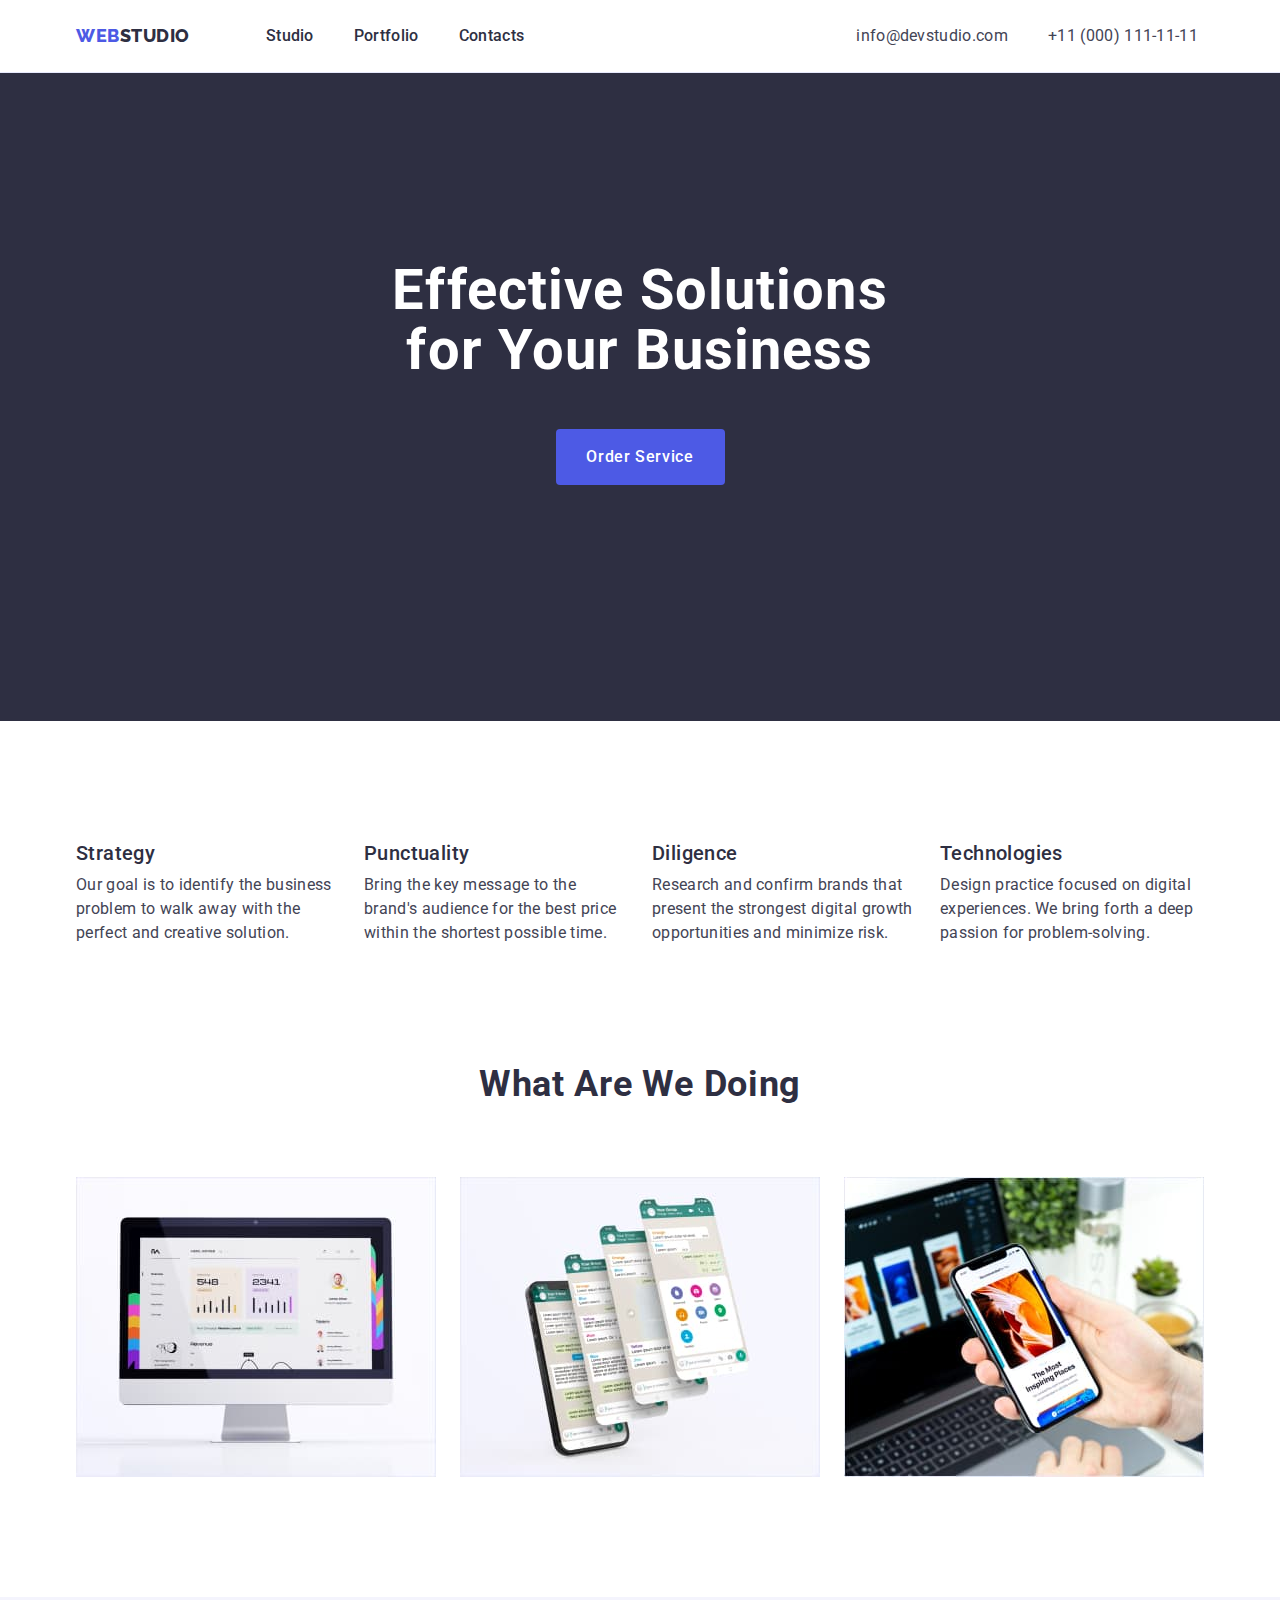
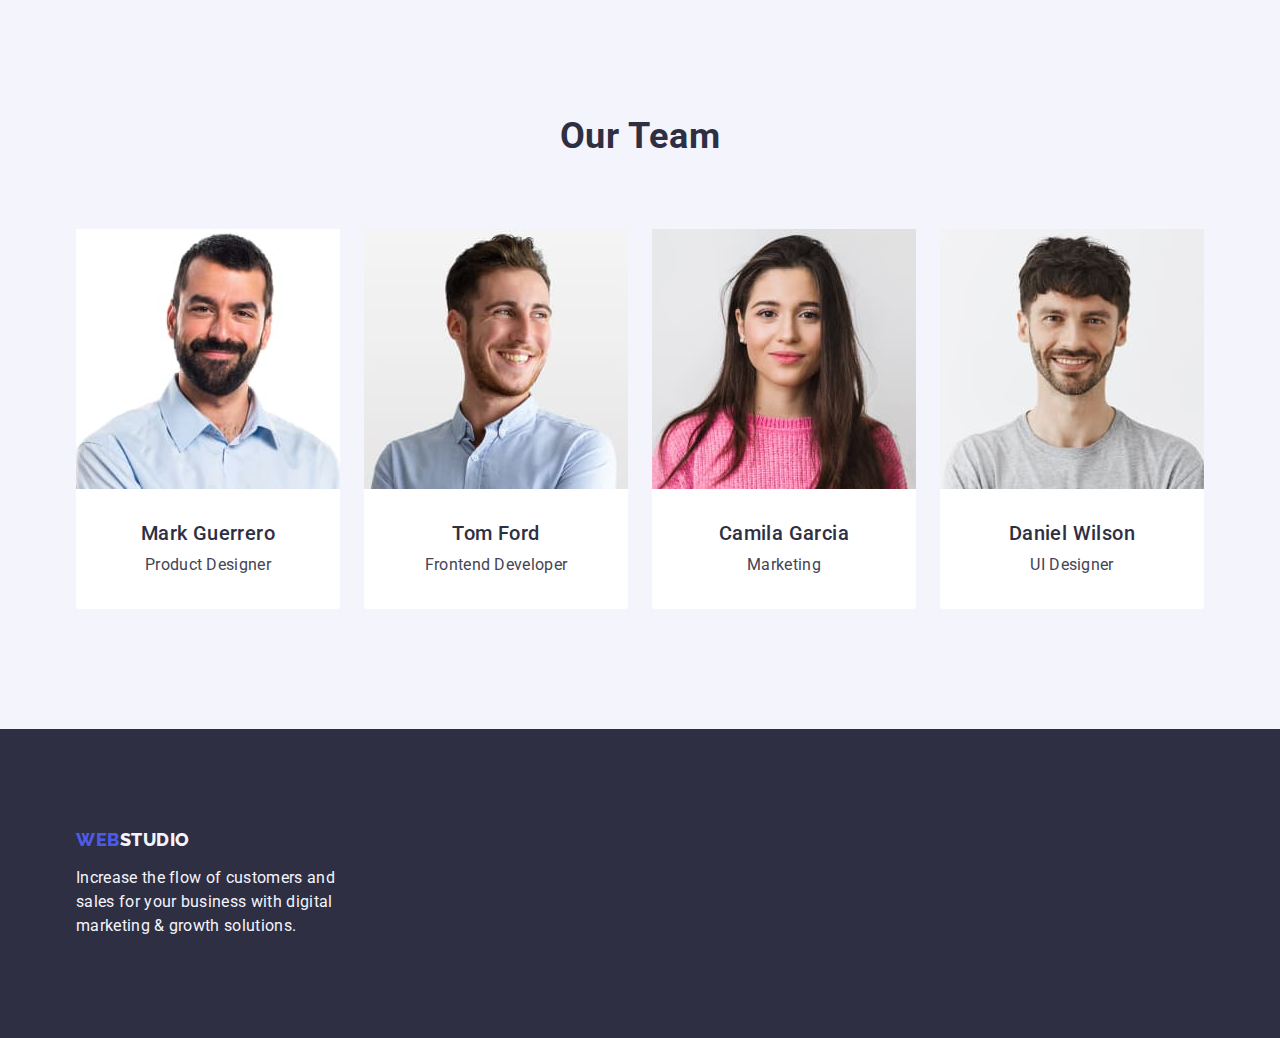
==== index.html @ 5e8afd54 "finish" ====
<!DOCTYPE html>
<html lang="en">
  <head>
    <meta charset="UTF-8" />
    <meta http-equiv="X-UA-Compatible" content="IE=edge" />
    <meta name="viewport" content="width=device-width, initial-scale=1.0" />
    <title>Webstudio</title>
    <link rel="preconnect" href="https://fonts.googleapis.com" />
    <link rel="preconnect" href="https://fonts.gstatic.com" crossorigin />
    <link
      href="https://fonts.googleapis.com/css2?family=Montserrat:wght@400;700&family=Raleway:wght@800&family=Roboto:wght@400;500;700;900&display=swap"
      rel="stylesheet"/>
    <link
      rel="stylesheet"
      href="https://cdnjs.cloudflare.com/ajax/libs/modern-normalize/2.0.0/modern-normalize.min.css"/>
    <link rel="stylesheet" href="./css/styles.css" />
  </head>
  <body>
    <header class="header">
      <div class="header-all container">
        <nav class="header-nav">
          <a href="./index.html" class="logo link"
            >WEB<span class="logo-studio-header">Studio</span></a>
          <ul class="menu-list list">
            <li>
              <a href="./index.html" class="menu link">Studio</a>
            </li>
            <li>
              <a href="./portfolio.html" class="menu link">Portfolio</a>
            </li>
            <li>
              <a href="" class="menu link">Contacts</a>
            </li>
          </ul>
        </nav>
        <address class="adress">
          <ul class="adress-list list">
            <li>
              <a href="mailto:info@devstudio.com" class="mail-tel link"
                >info@devstudio.com</a
              >
            </li>
            <li>
              <a href="tel:+110001111111" class="mail-tel link"
                >+11 (000) 111-11-11</a
              >
            </li>
          </ul>
        </address>
      </div>
    </header>

    <main>
      <!--Hero-->
      <section class="section-hero section">
        <div class="container hero-list">
          <h1 class="hero">Effective Solutions for Your Business</h1>
          <button type="button" class="button">Order Service</button>
        </div>
      </section>
      <!--Section 1-->
      <section class="section-about-work section">
        <div class="about-work-all container">
          <h2 hidden class="visually-hidden">About work</h2>
          <ul class="about-work-list list">
            <li class="about-work-list-text">
              <h3 class="about-work">Strategy</h3>
              <p class="about-work-text">
                Our goal is to identify the business problem to walk away with
                the perfect and creative solution.
              </p>
            </li>
            <li class="about-work-list-text">
              <h3 class="about-work">Punctuality</h3>
              <p class="about-work-text">
                Bring the key message to the brand's audience for the best price
                within the shortest possible time.
              </p>
            </li>
            <li class="about-work-list-text">
              <h3 class="about-work">Diligence</h3>
              <p class="about-work-text">
                Research and confirm brands that present the strongest digital
                growth opportunities and minimize risk.
              </p>
            </li>
            <li class="about-work-list-text">
              <h3 class="about-work">Technologies</h3>
              <p class="about-work-text">
                Design practice focused on digital experiences. We bring forth a
                deep passion for problem-solving.
              </p>
            </li>
          </ul>
        </div>
      </section>
      <!--Section 2-->
      <section class="section-work section">
        <div class="work-all container">
          <h2 class="work">What are we doing</h2>
          <ul class="work-list list">
            <li class="work-images">
              <img
                src="./images/section2-img-1.jpg"
                alt="computer"
                width="360"/>
            </li>
            <li class="work-images">
              <img src="./images/section2-img-2.jpg" alt="phone" width="360" />
            </li>
            <li class="work-images">
              <img
                src="./images/section2-img-3.jpg"
                alt="computer-and-phone"
                width="360"/>
            </li>
          </ul>
        </div>
      </section>
      <!--Section 3 -->
      <section class="section-team section">
        <div class="team-all container">
          <h2 class="team">Our Team</h2>
          <ul class="team-photo-list list">
            <li class="team-photo">
              <img
                src="./images/section3-img-1.jpg"
                alt="Mark"
                width="264"
                height="260"/>
              <div class="worker-all">
                <h3 class="worker-name">Mark Guerrero</h3>
                <p class="profession">Product Designer</p>
              </div>
            </li>
            <li class="team-photo">
              <img
                src="./images/section3-img-2.jpg"
                alt="Tom"
                width="264"
                height="260"/>
              <div class="worker-all">
                <h3 class="worker-name">Tom Ford</h3>
                <p class="profession">Frontend Developer</p>
              </div>
            </li>
            <li class="team-photo">
              <img
                src="./images/section3-img-3.jpg"
                alt="Camila"
                width="264"
                height="260"/>
              <div class="worker-all">
                <h3 class="worker-name">Camila Garcia</h3>
                <p class="profession">Marketing</p>
              </div>
            </li>
            <li class="team-photo">
              <img
                src="./images/section3-img-4.jpg"
                alt="Daniel"
                width="264"
                height="260"/>
              <div class="worker-all">
                <h3 class="worker-name">Daniel Wilson</h3>
                <p class="profession">UI Designer</p>
              </div>
            </li>
          </ul>
        </div>
      </section>
    </main>
    <footer class="footer">
      <div class="container">
        <a href="./index.html" class="logo-footer link"
          >WEB<span class="logo-studio">Studio</span></a>
        <p class="footer-text">
          Increase the flow of customers and sales for your business with
          digital marketing & growth solutions.
        </p>
      </div>
    </footer>
  </body>
</html>
---- css/styles.css ----
* {
    box-sizing: border-box;
}

body {
    font-family: 'Roboto', sans-serif;
    font-weight: 500;
    font-size: 16px;
    color: var(--paragraph-color);
    background-color: var(--text-color);
}

:root {
    --title-color: #404BBF;
    --text-color: #FFFFFF;
    --btn-color: #4d5ae5;
    --services-color: #2e2f42;
    --paragraph-color: #434455;
    --white-filler-color: #F4F4FD;
    --button-portfolio: #e7e9fc;
}

p,
h1,
h2,
h3,
h4,
h5,
h6 {
    margin: 0;
}

ul,
ol {
    margin: 0;
    padding: 0;
}

.container {
    width: 1158px;
    padding: 0 15px;
    margin: 0 auto;
}

img {
    display: block;
}

.list {
    list-style: none;
}

.link {
    text-decoration: none;
}

.header {
    background-color: var(--text-color);
    margin: 0;
    border-bottom: 1px solid var(--button-portfolio);
    padding: 24px 0;
}

.header-all {
    display: flex;
}

.header-nav {
    display: flex;
    align-items: center;
}

.logo {
    font-family: 'Raleway', sans-serif;
    font-style: normal;
    font-weight: 800;
    font-size: 18px;
    line-height: 1.17;
    letter-spacing: 0.03em;
    text-transform: uppercase;
    color: var(--btn-color);
    margin-right: 76px;

}

.logo-studio-header {
    color: var(--services-color);
}

.logo-studio {
    color: var(--white-filler-color);
}

.menu-list {
    display: flex;
    gap: 40px;
}

.menu {
    font-weight: 500;
    font-size: 16px;
    line-height: 1.5;
    letter-spacing: 0.02em;
    color: var(--services-color);
     padding: 24px 0;
}

.adress-list {
    display: flex;
    gap: 40px;
}

.adress {
    font-style: normal;
    font-weight: 400;
    font-size: 16px;
    line-height: 1.5;
    letter-spacing: 0.02em;
    color: var(--paragraph-color);
    margin-left: 332px;
    
}

.mail-tel {
    color: var(--paragraph-color);
}

.menu:hover,
.menu:focus {
    color: var(--title-color);
}

.mail-tel:hover,
.mail-tel:focus {
    color: var(--title-color);
}

.section-hero {
    background-color: var(--services-color);
    padding: 188px 0;
}

.hero-list {
    display: flex;
    flex-direction: column;
    justify-content: center;
}

.hero {
    font-weight: 700;
    font-size: 56px;
    line-height: 1.07;
    text-align: center;
    letter-spacing: 0.02em;
    color: var(--text-color);
    max-width: 496px;
    margin: 0 auto;
    display: flex;
    flex-direction: column;
    justify-content: center;
}


.button {
    font-family: 'Roboto', sans-serif;
    font-style: normal;
    font-weight: 500;
    font-size: 16px;
    line-height: 1.5;
    display: flex;
    align-items: center;
    letter-spacing: 0.04em;
    color: var(--text-color);
    cursor: pointer;
    background-color: var(--btn-color);
    display: block;
    min-width: 169px;
    height: 56px;
    border: none;
    border-radius: 4px;
    gap: 10px;
    margin-top: 48px;
    margin: 48px auto;
}

.button:hover,
.button:focus {
    background-color: var(--title-color);
}

.visually-hidden {
    position: absolute;
    width: 1px;
    height: 1px;
    margin: -1px;
    border: 0;
    padding: 0;
    white-space: nowrap;
    clip-path: inset(100%);
    clip: rect(0 0 0 0);
    overflow: hidden;
}

.section-about-work {
    background-color: var(--text-color);
    padding: 120px 0;

}

.about-work-list {
    display: flex;
    gap: 24px;
}

.about-work-list-text {
    width: calc((100% - 72px) / 4);
}

.about-work {
    font-weight: 500;
    font-size: 20px;
    line-height: 1.2;
    letter-spacing: 0.02em;
    color: var(--services-color);
    margin-bottom: 8px;
}

.about-work-text {
    font-weight: 400;
    font-size: 16px;
    line-height: 1.5;
    letter-spacing: 0.02em;
    color: var(--paragraph-color);
}

.section-work {
    background-color: var(--text-color);
    padding-bottom: 120px;

}

.work-all {
    display: flex;
    flex-direction: column;
    justify-content: center;
}

.work {
    font-weight: 700;
    font-size: 36px;
    line-height: 1.11;
    text-align: center;
    letter-spacing: 0.02em;
    text-transform: capitalize;
    color: var(--services-color);
    margin-bottom: 72px;
}

.work-list {
    display: flex;
    gap: 24px;
}

.work-images {
    width: calc((100% - 48px) / 3);
}

.section-team {
    background-color: var(--white-filler-color);
    padding: 120px 0;
}

.team-all {
    display: flex;
    flex-direction: column;
    justify-content: center;
}

.team-photo-list {
    display: flex;
    gap: 24px;
}

.team-photo {
    background-color: var(--text-color);
    width: calc((100% - 72px) / 4);
    border-radius: 0px 0px 4px 4px;
}

.team {
    font-weight: 700;
    font-size: 36px;
    line-height: 1.11;
    letter-spacing: 0.02em;
    text-align: center;
    text-transform: capitalize;
    color: var(--services-color);
    margin-bottom: 72px;
    text-align: center;
}

.worker-name {
    font-weight: 500;
    font-size: 20px;
    line-height: 1.2;
    letter-spacing: 0.02em;
    color: var(--services-color);
    text-align: center;
    margin-bottom: 8px;
}

.profession {
    font-weight: 400;
    font-size: 16px;
    line-height: 1.5;
    letter-spacing: 0.02em;
    color: var(--paragraph-color);
    text-align: center;
}

.worker-all {
    padding: 32px 16px;
}

.footer {
    background-color: var(--services-color);
    padding: 100px 0;
}

.logo-footer {
    font-family: 'Raleway', sans-serif;
    font-style: normal;
    font-weight: 800;
    font-size: 18px;
    line-height: 1.17;
    letter-spacing: 0.03em;
    text-transform: uppercase;
    color: var(--btn-color);
    margin-right: 76px;
    display: inline-block;
    margin-bottom: 16px;
}

.footer-text {
    font-weight: 400;
    font-size: 16px;
    line-height: 1.5;
    letter-spacing: 0.02em;
    color: var(--white-filler-color);
    max-width: 264px;
}

.portfolio {
    padding: 96px 0 120px;
}

.portfolio-all {
    display: flex;
    flex-direction: column;
}

.portfolio-list {
    display: flex;
    justify-content: center;
    gap: 24px;
    margin-bottom: 72px;
}

.button-all {
    font-family: "Roboto", sans-serif;
    font-size: 16px;
    line-height: 1.5;
    letter-spacing: 0.04em;
    color: var(--btn-color);
    cursor: pointer;
    font-weight: 500;
    background-color: var(--white-filler-color);
    padding: 12px 24px;
    border: 1px solid var(--button-portfolio);
    border-radius: 4px;
}

.button-all:hover,
.button-all:focus {
    background-color: var(--title-color);
    border: 1px solid transparent;
}

.button-all:hover,
.button-all:focus {
    color: var(--text-color);
}

.portfolio-images-list {
    display: flex;
    flex-wrap: wrap;
    column-gap: 24px;
    row-gap: 48px;
}

.images-portfolio {
    width: calc((100% - 48px) / 3);
}

.services-all {
    padding: 32px 16px;
    border: 1px solid var(--button-portfolio);
    border-top: none;
}

.services {
    font-weight: 500;
    font-size: 20px;
    line-height: 1.2;
    letter-spacing: 0.02em;
    color: var(--services-color);
    margin-bottom: 8px;
}

.services-text {
    font-weight: 400;
    font-size: 16px;
    line-height: 1.5;
    letter-spacing: 0.02em;
    color: var(--paragraph-color);
}
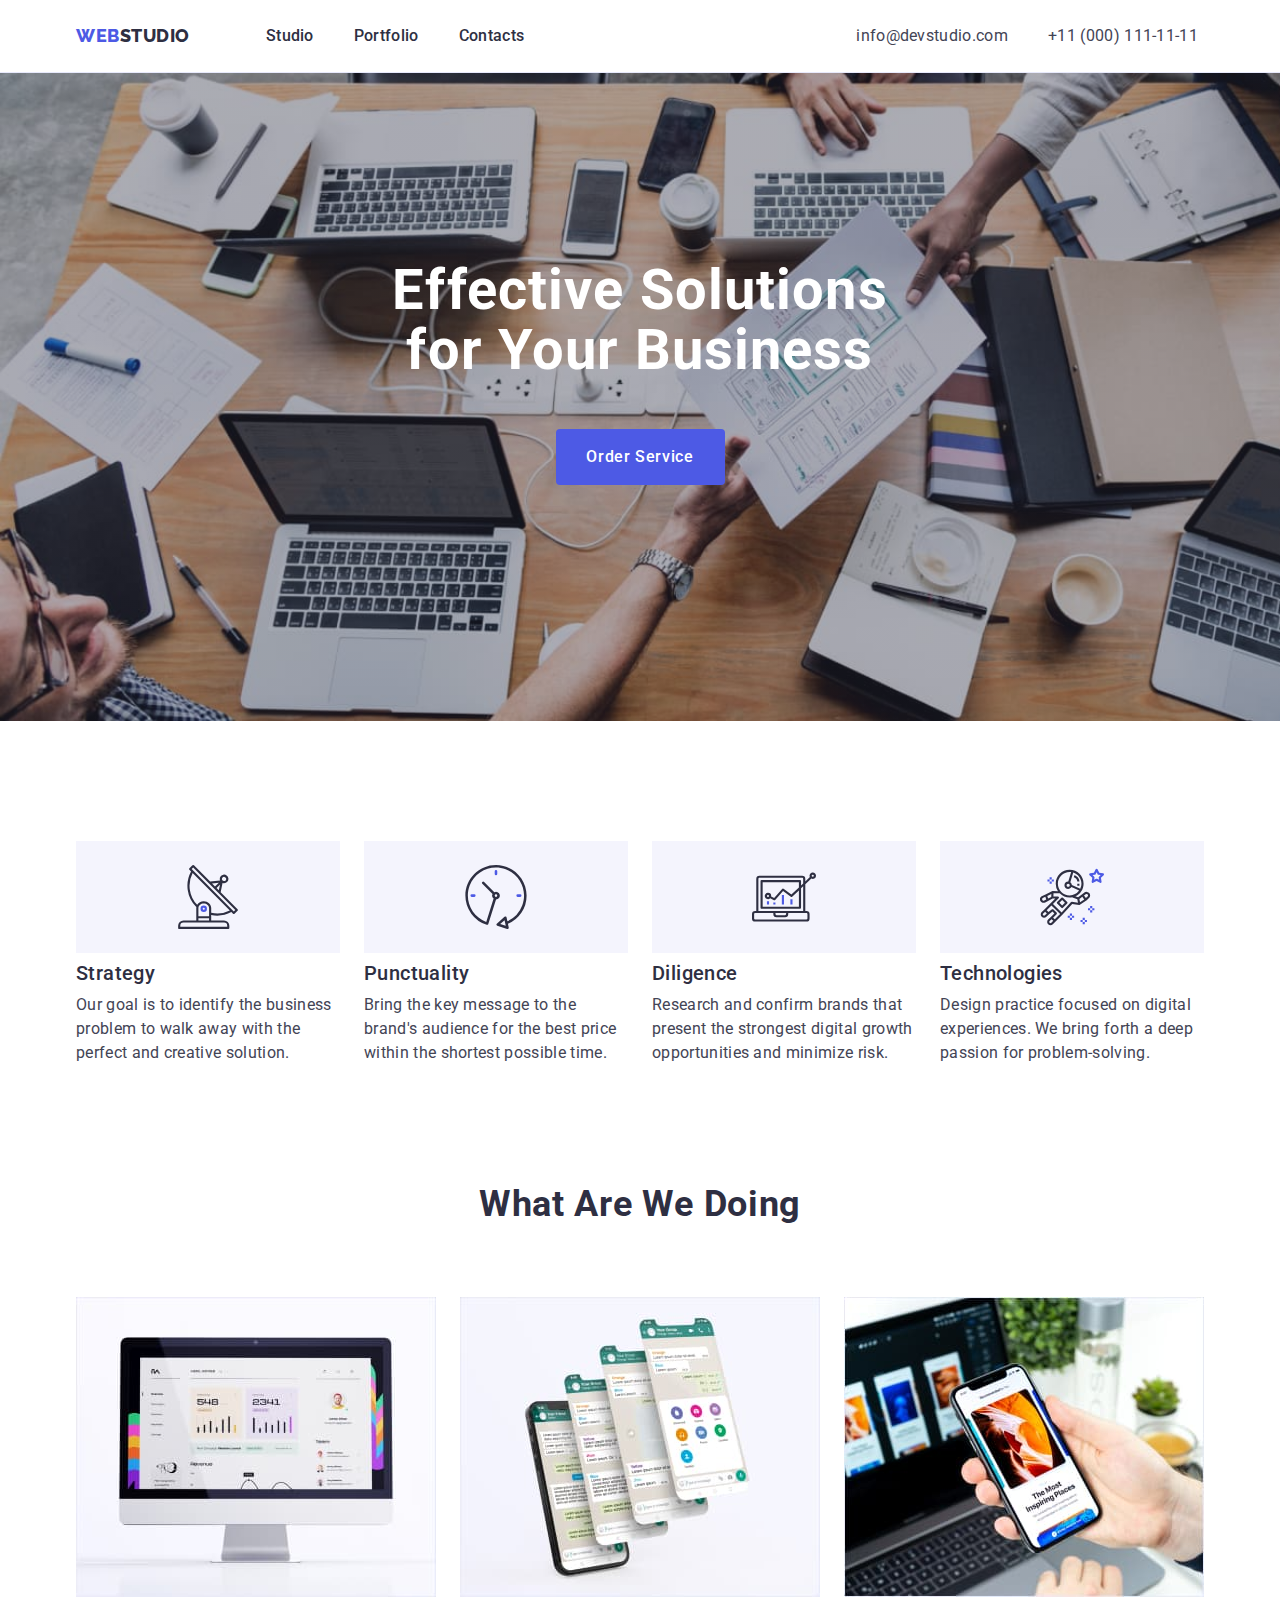
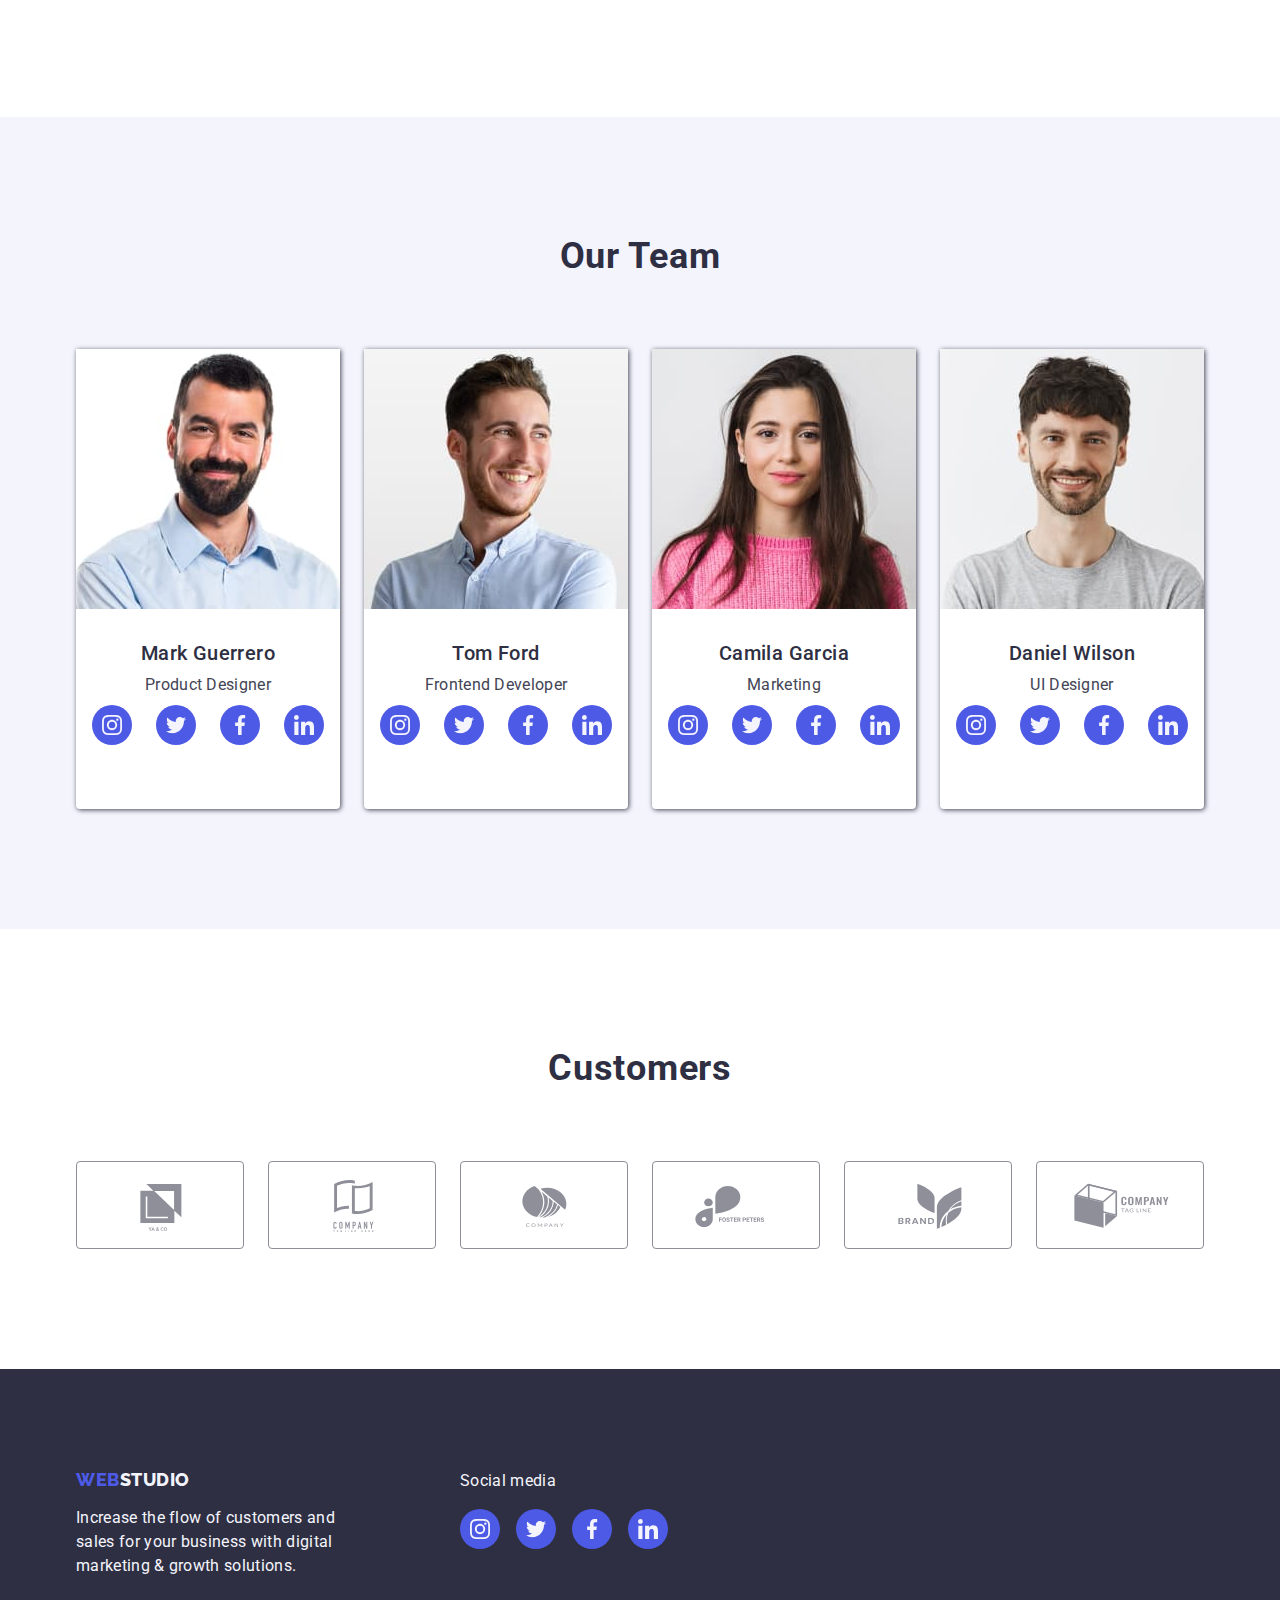
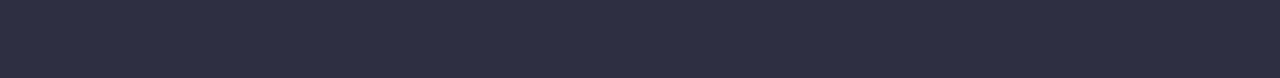
==== commit 456413af: "finish" ====
--- a/index.html
+++ b/index.html
@@ -64,6 +64,11 @@
           <h2 hidden class="visually-hidden">About work</h2>
           <ul class="about-work-list list">
             <li class="about-work-list-text">
+              <a href="" class="about-work-icons-link">
+                <svg class="about-work-icons" width="64" height="64">
+                  <use href="./images/icons.svg#antenna"></use>
+                </svg>
+              </a>
               <h3 class="about-work">Strategy</h3>
               <p class="about-work-text">
                 Our goal is to identify the business problem to walk away with
@@ -71,6 +76,11 @@
               </p>
             </li>
             <li class="about-work-list-text">
+              <a href="" class="about-work-icons-link">
+                <svg class="about-work-icons" width="64" height="64">
+                  <use href="./images/icons.svg#clock"></use>
+                </svg>
+              </a>
               <h3 class="about-work">Punctuality</h3>
               <p class="about-work-text">
                 Bring the key message to the brand's audience for the best price
@@ -78,6 +88,11 @@
               </p>
             </li>
             <li class="about-work-list-text">
+              <a href="" class="about-work-icons-link">
+                <svg class="about-work-icons" width="64" height="64">
+                  <use href="./images/icons.svg#diagram"></use>
+                </svg>
+              </a>
               <h3 class="about-work">Diligence</h3>
               <p class="about-work-text">
                 Research and confirm brands that present the strongest digital
@@ -85,6 +100,11 @@
               </p>
             </li>
             <li class="about-work-list-text">
+              <a href="" class="about-work-icons-link">
+                <svg class="about-work-icons" width="64" height="64">
+                  <use href="./images/icons.svg#astronaut"></use>
+                </svg>
+              </a>
               <h3 class="about-work">Technologies</h3>
               <p class="about-work-text">
                 Design practice focused on digital experiences. We bring forth a
@@ -123,38 +143,134 @@
           <h2 class="team">Our Team</h2>
           <ul class="team-photo-list list">
             <li class="team-photo">
-              <img
-                src="./images/section3-img-1.jpg"
-                alt="Mark"
-                width="264"
-                height="260"/>
-              <div class="worker-all">
-                <h3 class="worker-name">Mark Guerrero</h3>
-                <p class="profession">Product Designer</p>
-              </div>
-            </li>
-            <li class="team-photo">
-              <img
-                src="./images/section3-img-2.jpg"
-                alt="Tom"
-                width="264"
-                height="260"/>
-              <div class="worker-all">
-                <h3 class="worker-name">Tom Ford</h3>
-                <p class="profession">Frontend Developer</p>
-              </div>
-            </li>
-            <li class="team-photo">
-              <img
-                src="./images/section3-img-3.jpg"
-                alt="Camila"
-                width="264"
-                height="260"/>
-              <div class="worker-all">
-                <h3 class="worker-name">Camila Garcia</h3>
-                <p class="profession">Marketing</p>
-              </div>
-            </li>
+                <img
+                  src="./images/section3-img-1.jpg"
+                  alt="Mark"
+                  width="264"
+                  height="260"/>
+                <div class="worker-all">
+                  <h3 class="worker-name">Mark Guerrero</h3>
+                  <p class="profession">Product Designer</p>
+                  <ul class="social-list list">
+                    <li class="social-list-iteam">
+                      <a href="" class="social-list-link">
+                        <svg class="social-list-icons" width="20" height="20">
+                          <use href="./images/icons.svg#instagram"></use>
+                        </svg>
+                      </a>
+                    </li>
+                    <li class="social-list-iteam">
+                      <a href="" class="social-list-link">
+                        <svg class="social-list-icons" width="20" height="20">
+                          <use href="./images/icons.svg#twitter"></use>
+                        </svg>
+                      </a>
+                    </li>
+                    <li class="social-list-iteam">
+                      <a href="" class="social-list-link">
+                        <svg class="social-list-icons" width="20" height="20">
+                          <use href="./images/icons.svg#facebook"></use>
+                        </svg>
+                      </a>
+                    </li>
+                    <li class="social-list-iteam">
+                      <a href="" class="social-list-link">
+                        <svg class="social-list-icons" width="20" height="20">
+                          <use href="./images/icons.svg#linkedin"></use>
+                        </svg>
+                      </a>
+                    </li>
+                  </ul>
+                </div>
+              </li>
+            
+            
+              <li class="team-photo">
+                <img
+                  src="./images/section3-img-2.jpg"
+                  alt="Tom"
+                  width="264"
+                  height="260"/>
+                <div class="worker-all">
+                  <h3 class="worker-name">Tom Ford</h3>
+                  <p class="profession">Frontend Developer</p>
+                  <ul class="social-list list">
+                    <li class="social-list-iteam">
+                      <a href="" class="social-list-link">
+                        <svg class="social-list-icons" width="20" height="20">
+                          <use href="./images/icons.svg#instagram"></use>
+                        </svg>
+                      </a>
+                    </li>
+                    <li class="social-list-iteam">
+                      <a href="" class="social-list-link">
+                        <svg class="social-list-icons" width="20" height="20">
+                          <use href="./images/icons.svg#twitter"></use>
+                        </svg>
+                      </a>
+                    </li>
+                    <li class="social-list-iteam">
+                      <a href="" class="social-list-link">
+                        <svg class="social-list-icons" width="20" height="20">
+                          <use href="./images/icons.svg#facebook"></use>
+                        </svg>
+                      </a>
+                    </li>
+                    <li class="social-list-iteam">
+                      <a href="" class="social-list-link">
+                        <svg class="social-list-icons" width="20" height="20">
+                          <use href="./images/icons.svg#linkedin"></use>
+                        </svg>
+                      </a>
+                    </li>
+                  </ul>
+                </div>
+              </li>
+            
+           
+              <li class="team-photo">
+                <img
+                  src="./images/section3-img-3.jpg"
+                  alt="Camila"
+                  width="264"
+                  height="260"/>
+                <div class="worker-all">
+                  <h3 class="worker-name">Camila Garcia</h3>
+                  <p class="profession">Marketing</p>
+                  <ul class="social-list list">
+                    <li class="social-list-iteam">
+                      <a href="" class="social-list-link">
+                        <svg class="social-list-icons" width="20" height="20">
+                          <use href="./images/icons.svg#instagram"></use>
+                        </svg>
+                      </a>
+                    </li>
+                    <li class="social-list-iteam">
+                      <a href="" class="social-list-link">
+                        <svg class="social-list-icons" width="20" height="20">
+                          <use href="./images/icons.svg#twitter"></use>
+                        </svg>
+                      </a>
+                    </li>
+                    <li class="social-list-iteam">
+                      <a href="" class="social-list-link">
+                        <svg class="social-list-icons" width="20" height="20">
+                          <use href="./images/icons.svg#facebook"></use>
+                        </svg>
+                      </a>
+                    </li>
+                    <li class="social-list-iteam">
+                      <a href="" class="social-list-link">
+                        <svg class="social-list-icons" width="20" height="20">
+                          <use href="./images/icons.svg#linkedin"></use>
+                        </svg>
+                      </a>
+                    </li>
+                  </ul>
+                </div>
+              </li>
+           
+           
             <li class="team-photo">
               <img
                 src="./images/section3-img-4.jpg"
@@ -164,14 +280,96 @@
               <div class="worker-all">
                 <h3 class="worker-name">Daniel Wilson</h3>
                 <p class="profession">UI Designer</p>
+                <ul class="social-list list">
+                  <li class="social-list-iteam">
+                    <a href="" class="social-list-link">
+                      <svg class="social-list-icons" width="20" height="20">
+                        <use href="./images/icons.svg#instagram"></use>
+                      </svg>
+                    </a>
+                  </li>
+                  <li class="social-list-iteam">
+                    <a href="" class="social-list-link">
+                      <svg class="social-list-icons" width="20" height="20">
+                        <use href="./images/icons.svg#twitter"></use>
+                      </svg>
+                    </a>
+                  </li>
+                  <li class="social-list-iteam">
+                    <a href="" class="social-list-link">
+                      <svg class="social-list-icons" width="20" height="20">
+                        <use href="./images/icons.svg#facebook"></use>
+                      </svg>
+                    </a>
+                  </li>
+                  <li class="social-list-iteam">
+                    <a href="" class="social-list-link">
+                      <svg class="social-list-icons" width="20" height="20">
+                        <use href="./images/icons.svg#linkedin"></use>
+                      </svg>
+                    </a>
+                  </li>
+                </ul>
               </div>
             </li>
           </ul>
+        </div>
+      </section>
+      <!--Section 4 -->
+      <section class="customers-section">
+        <div class="customers container">
+          <h2 class="title-customers team">Customers</h2>
+          <ul class="customers-list list link">
+            <li>
+              <a href="" class="customers-link">
+                <svg class="customers-icons" width="104" height="56">
+                  <use href="./images/icons.svg#logo"></use>
+                </svg>
+              </a>
+            </li>
+            <li>
+              <a href="" class="customers-link">
+                <svg class="customers-icons" width="104" height="56">
+                  <use href="./images/icons.svg#logo-1"></use>
+                </svg>
+              </a>
+            </li>
+            <li>
+              <a href="" class="customers-link">
+                <svg class="customers-icons" width="104" height="56">
+                  <use href="./images/icons.svg#logo-2"></use>
+                </svg>
+              </a>
+            </li>
+            <li>
+              <a href="" class="customers-link">
+                <svg class="customers-icons" width="104" height="56">
+                  <use href="./images/icons.svg#logo-3"></use>
+                </svg>
+              </a>
+            </li>
+            <li>
+              <a href="" class="customers-link">
+                <svg class="customers-icons" width="104" height="56">
+                  <use href="./images/icons.svg#logo-4"></use>
+                </svg>
+              </a>
+            </li>
+            <li>
+              <a href="" class="customers-link">
+                <svg class="customers-icons" width="104" height="56">
+                  <use href="./images/icons.svg#logo-5"></use>
+                </svg>
+              </a>
+            </li>
+          </ul>
+
         </div>
       </section>
     </main>
     <footer class="footer">
-      <div class="container">
+      <div class="footer-container container">
+        <div class="main-footer">
         <a href="./index.html" class="logo-footer link"
           >WEB<span class="logo-studio">Studio</span></a>
         <p class="footer-text">
@@ -179,6 +377,40 @@
           digital marketing & growth solutions.
         </p>
       </div>
+        <div class="footer-social">
+          <p class="footer-text">Social media</p>
+          <ul class="social-list-footer list">
+          <li class="social-list-iteam">
+            <a href="" class="social-list-link-footer">
+              <svg class="social-list-icons" width="20" height="20">
+                <use href="./images/icons.svg#instagram"></use>
+              </svg>
+            </a>
+          </li>
+          <li class="social-list-iteam">
+            <a href="" class="social-list-link-footer">
+              <svg class="social-list-icons" width="20" height="20">
+                <use href="./images/icons.svg#twitter"></use>
+              </svg>
+            </a>
+          </li>
+          <li class="social-list-iteam">
+            <a href="" class="social-list-link-footer">
+              <svg class="social-list-icons" width="20" height="20">
+                <use href="./images/icons.svg#facebook"></use>
+              </svg>
+            </a>
+          </li>
+          <li class="social-list-iteam">
+            <a href="" class="social-list-link-footer">
+              <svg class="social-list-icons" width="20" height="20">
+                <use href="./images/icons.svg#linkedin"></use>
+              </svg>
+            </a>
+          </li>
+        </ul>
+      </div> 
+     </div>
     </footer>
   </body>
 </html>
--- a/css/styles.css
+++ b/css/styles.css
@@ -18,6 +18,8 @@
     --paragraph-color: #434455;
     --white-filler-color: #F4F4FD;
     --button-portfolio: #e7e9fc;
+    --green-color:#31D0AA;
+    --light-slate-color: #8E8F99;
 }
 
 p,
@@ -138,6 +140,8 @@
 .section-hero {
     background-color: var(--services-color);
     padding: 188px 0;
+    background-image: linear-gradient(rgba(46, 47, 66, 0.4),rgba(46, 47, 66, 0.4)), url("../images/people.jpg");
+    background-size: cover;
 }
 
 .hero-list {
@@ -232,6 +236,15 @@
     letter-spacing: 0.02em;
     color: var(--paragraph-color);
 }
+.about-work-icons-link{
+    display: flex;
+    justify-content: center;
+    align-items: center;
+    width: 264px;
+    height: 112px;
+    background-color: var(--white-filler-color);
+    margin-bottom: 8px;
+}
 
 .section-work {
     background-color: var(--text-color);
@@ -285,6 +298,7 @@
     background-color: var(--text-color);
     width: calc((100% - 72px) / 4);
     border-radius: 0px 0px 4px 4px;
+    box-shadow: 1px 1px 5px 0 var(--paragraph-color);
 }
 
 .team {
@@ -321,10 +335,35 @@
 .worker-all {
     padding: 32px 16px;
 }
+.social-list{
+    display: flex;
+    justify-content: center;
+    gap: 24px;
+    margin-bottom: 32px;
+    margin-top: 8px;
+}
+.social-list-link{
+    display: flex;
+    justify-content: center;
+    align-items: center;
+    width: 40px;
+    height: 40px;
+    border-radius: 50%;
+    background-color: var(--btn-color);
+}
+.social-list-link:hover,
+.social-list-link:focus{
+    background-color: var(--title-color);
+}
 
 .footer {
+    display: flex;
     background-color: var(--services-color);
     padding: 100px 0;
+    
+}
+.footer-container{
+    display: flex;
 }
 
 .logo-footer {
@@ -350,6 +389,36 @@
     max-width: 264px;
 }
 
+.footer-social{
+    display: block;
+    max-width: 208px;
+    max-height: 80px;
+}
+.social-list-footer{
+    display: flex;
+    justify-content: center;
+    gap: 16px;
+    margin-top: 16px;
+}
+.social-list-link-footer{
+    display: flex;
+    justify-content: center;
+    align-items: center;
+    width: 40px;
+    height: 40px;
+    border-radius: 50%;
+    background-color: var(--btn-color);
+}
+.social-list-link-footer:hover,
+.social-list-link-footer:focus{
+    background-color: var(--green-color);
+}
+.main-footer{
+    display: block;
+    max-width:264px ;
+    max-height: 112px;
+    margin-right: 120px;
+}
 .portfolio {
     padding: 96px 0 120px;
 }
@@ -384,6 +453,7 @@
 .button-all:focus {
     background-color: var(--title-color);
     border: 1px solid transparent;
+    box-shadow: 1px 1px 5px 0 var(--paragraph-color);
 }
 
 .button-all:hover,
@@ -401,7 +471,10 @@
 .images-portfolio {
     width: calc((100% - 48px) / 3);
 }
-
+.images-portfolio:hover{
+    box-shadow: 1px 1px 5px 0 var(--paragraph-color)
+
+} 
 .services-all {
     padding: 32px 16px;
     border: 1px solid var(--button-portfolio);
@@ -423,4 +496,38 @@
     line-height: 1.5;
     letter-spacing: 0.02em;
     color: var(--paragraph-color);
-}+}
+.customers-section{
+    padding: 120px 0;
+    background-color: var(--text-color);
+}
+.customers-list{
+    display: flex;
+    gap: 24px;
+}
+.customers-link{
+    display: flex;
+    justify-content: center;
+    align-items: center;
+    width: 168px;
+    height: 88px;
+    background-color: var(--text-color);
+    border-radius: 4px 4px 4px 4px;
+    border: 1px solid var(--light-slate-color);
+}
+.customers-icons{
+    fill: var(--light-slate-color);
+}
+.customers-icons:focus,
+.customers-icons:hover{
+    fill: var(--title-color);
+}
+.customers-link:hover,
+.customers-link:focus{
+    border: 1px solid var(--title-color);
+
+}
+
+.title-customers{
+    margin-bottom: 72px;
+}
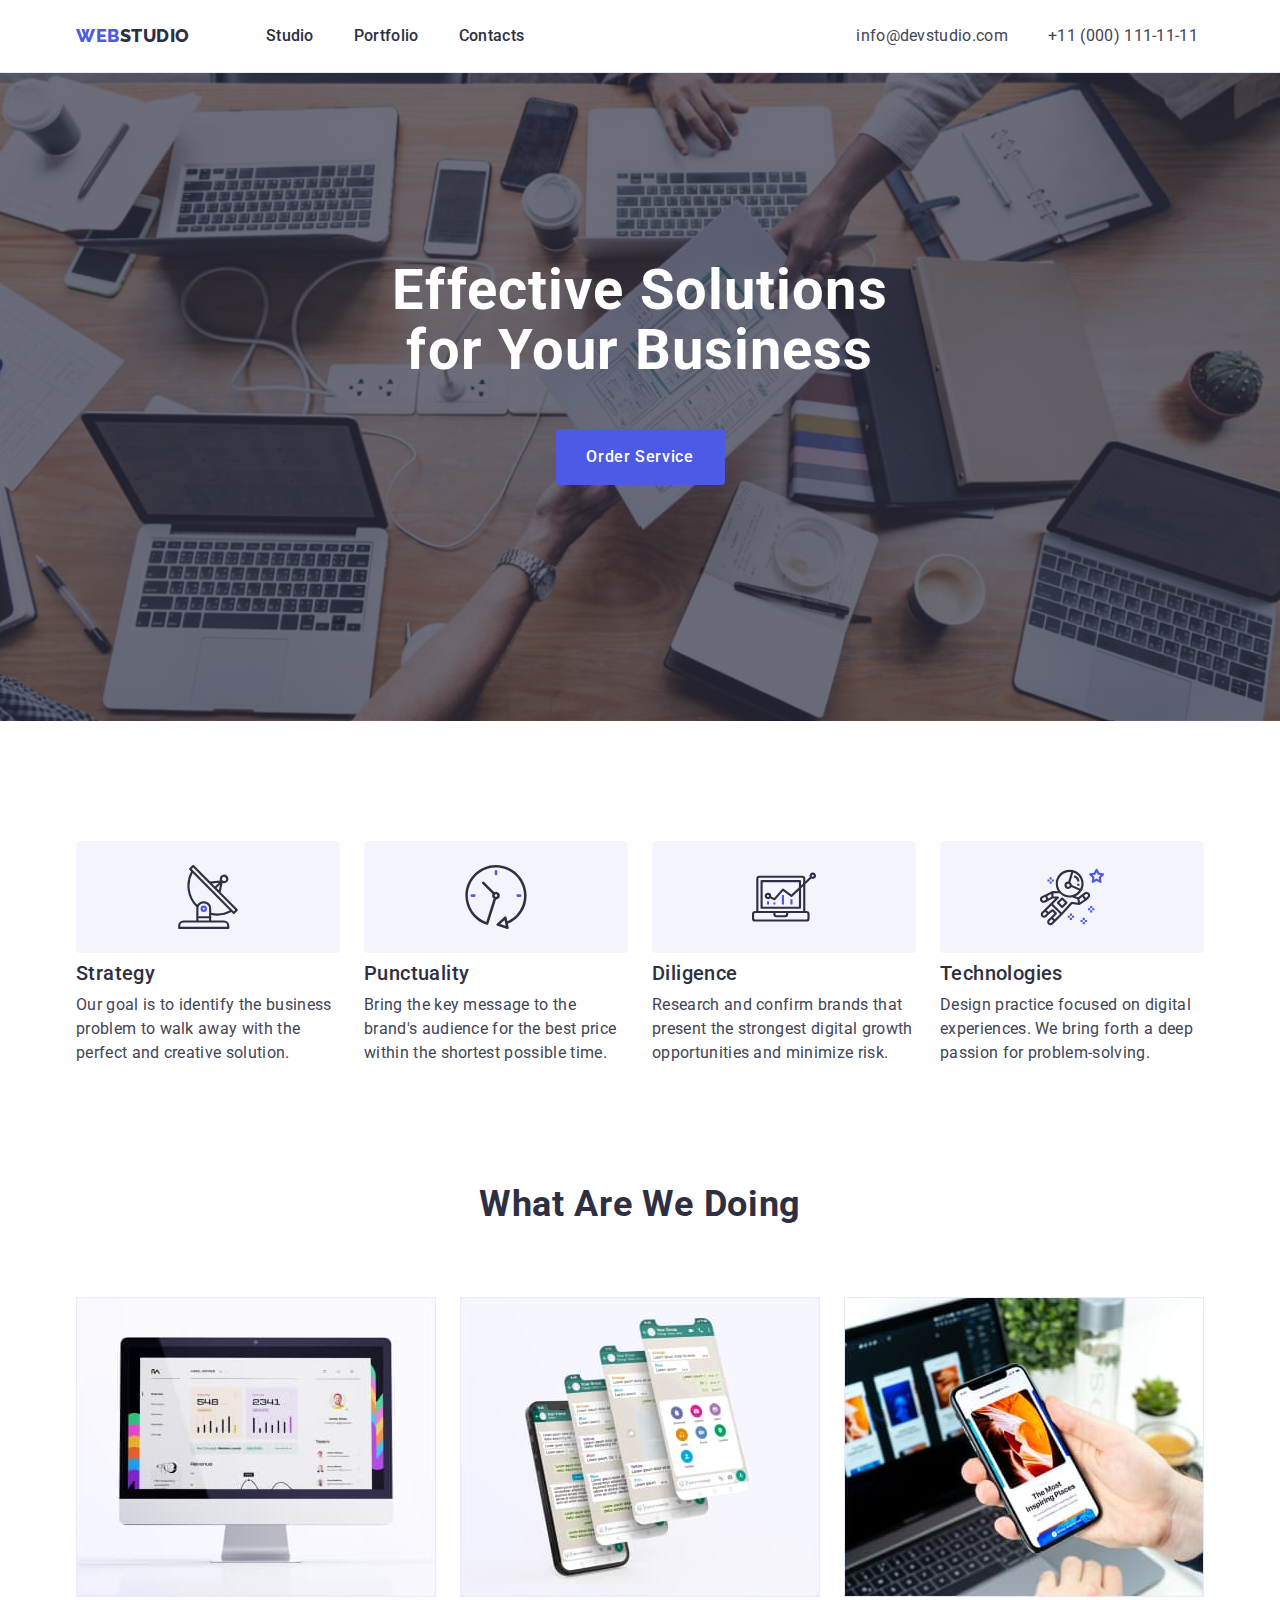
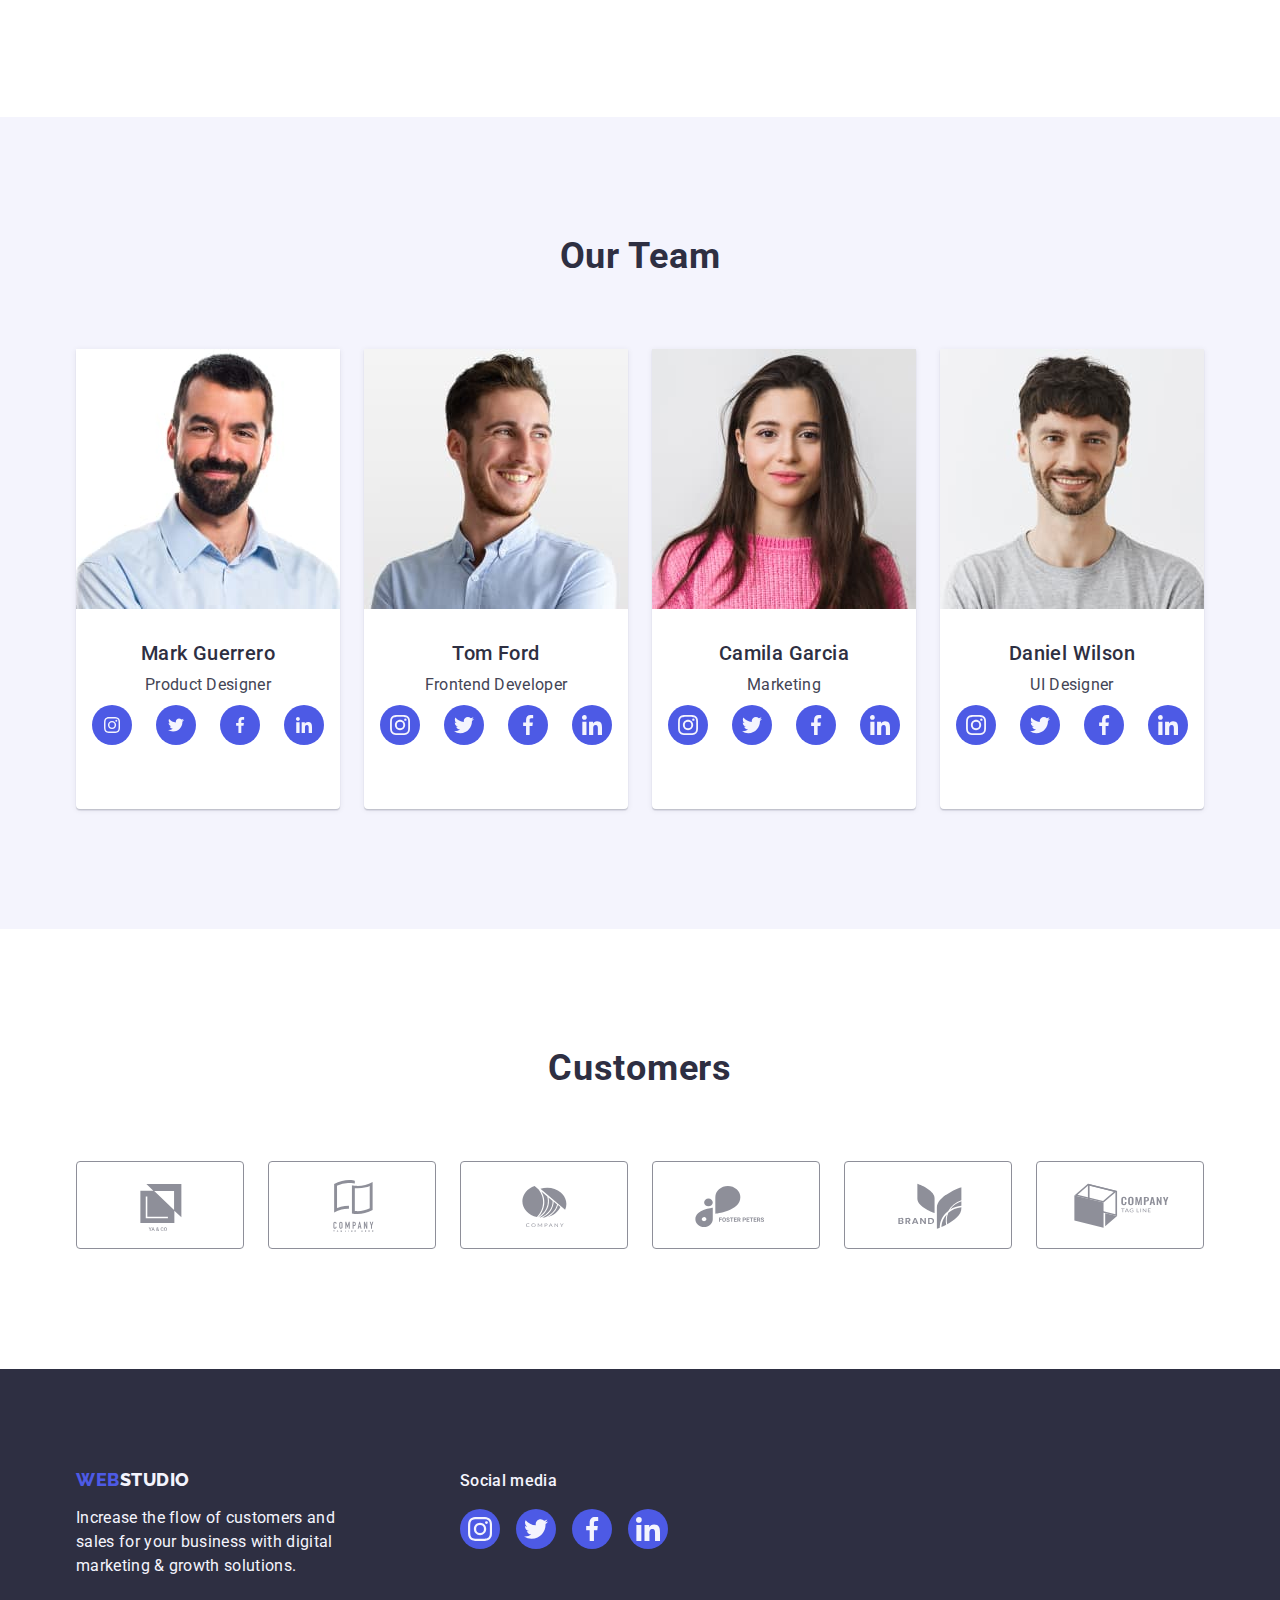
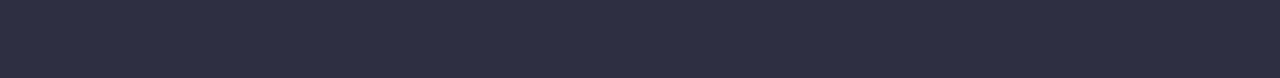
==== commit 4093fc6a: "finish" ====
--- a/index.html
+++ b/index.html
@@ -64,11 +64,11 @@
           <h2 hidden class="visually-hidden">About work</h2>
           <ul class="about-work-list list">
             <li class="about-work-list-text">
-              <a href="" class="about-work-icons-link">
-                <svg class="about-work-icons" width="64" height="64">
+              <div class="about-work-icons-link">
+                 <svg class="about-work-icons" width="64" height="64">
                   <use href="./images/icons.svg#antenna"></use>
                 </svg>
-              </a>
+              </div>
               <h3 class="about-work">Strategy</h3>
               <p class="about-work-text">
                 Our goal is to identify the business problem to walk away with
@@ -76,11 +76,11 @@
               </p>
             </li>
             <li class="about-work-list-text">
-              <a href="" class="about-work-icons-link">
+              <div class="about-work-icons-link">
                 <svg class="about-work-icons" width="64" height="64">
                   <use href="./images/icons.svg#clock"></use>
                 </svg>
-              </a>
+              </div>
               <h3 class="about-work">Punctuality</h3>
               <p class="about-work-text">
                 Bring the key message to the brand's audience for the best price
@@ -88,11 +88,11 @@
               </p>
             </li>
             <li class="about-work-list-text">
-              <a href="" class="about-work-icons-link">
+              <div class="about-work-icons-link">
                 <svg class="about-work-icons" width="64" height="64">
                   <use href="./images/icons.svg#diagram"></use>
                 </svg>
-              </a>
+              </div>
               <h3 class="about-work">Diligence</h3>
               <p class="about-work-text">
                 Research and confirm brands that present the strongest digital
@@ -100,11 +100,11 @@
               </p>
             </li>
             <li class="about-work-list-text">
-              <a href="" class="about-work-icons-link">
+              <div class="about-work-icons-link">
                 <svg class="about-work-icons" width="64" height="64">
                   <use href="./images/icons.svg#astronaut"></use>
                 </svg>
-              </a>
+              </div>
               <h3 class="about-work">Technologies</h3>
               <p class="about-work-text">
                 Design practice focused on digital experiences. We bring forth a
@@ -154,28 +154,28 @@
                   <ul class="social-list list">
                     <li class="social-list-iteam">
                       <a href="" class="social-list-link">
-                        <svg class="social-list-icons" width="20" height="20">
+                        <svg class="social-list-icons" width="16" height="16">
                           <use href="./images/icons.svg#instagram"></use>
                         </svg>
                       </a>
                     </li>
                     <li class="social-list-iteam">
                       <a href="" class="social-list-link">
-                        <svg class="social-list-icons" width="20" height="20">
+                        <svg class="social-list-icons" width="16" height="16">
                           <use href="./images/icons.svg#twitter"></use>
                         </svg>
                       </a>
                     </li>
                     <li class="social-list-iteam">
                       <a href="" class="social-list-link">
-                        <svg class="social-list-icons" width="20" height="20">
+                        <svg class="social-list-icons" width="16" height="16">
                           <use href="./images/icons.svg#facebook"></use>
                         </svg>
                       </a>
                     </li>
                     <li class="social-list-iteam">
                       <a href="" class="social-list-link">
-                        <svg class="social-list-icons" width="20" height="20">
+                        <svg class="social-list-icons" width="16" height="16">
                           <use href="./images/icons.svg#linkedin"></use>
                         </svg>
                       </a>
@@ -320,43 +320,43 @@
         <div class="customers container">
           <h2 class="title-customers team">Customers</h2>
           <ul class="customers-list list link">
-            <li>
+            <li class="customers-link-all">
               <a href="" class="customers-link">
                 <svg class="customers-icons" width="104" height="56">
                   <use href="./images/icons.svg#logo"></use>
                 </svg>
               </a>
             </li>
-            <li>
+            <li class="customers-link-all">
               <a href="" class="customers-link">
                 <svg class="customers-icons" width="104" height="56">
                   <use href="./images/icons.svg#logo-1"></use>
                 </svg>
               </a>
             </li>
-            <li>
+            <li class="customers-link-all">
               <a href="" class="customers-link">
                 <svg class="customers-icons" width="104" height="56">
                   <use href="./images/icons.svg#logo-2"></use>
                 </svg>
               </a>
             </li>
-            <li>
+            <li class="customers-link-all">
               <a href="" class="customers-link">
                 <svg class="customers-icons" width="104" height="56">
                   <use href="./images/icons.svg#logo-3"></use>
                 </svg>
               </a>
             </li>
-            <li>
+            <li class="customers-link-all">
               <a href="" class="customers-link">
                 <svg class="customers-icons" width="104" height="56">
                   <use href="./images/icons.svg#logo-4"></use>
                 </svg>
               </a>
             </li>
-            <li>
-              <a href="" class="customers-link">
+            <li class="customers-link-all">
+              <a href=""class="customers-link">
                 <svg class="customers-icons" width="104" height="56">
                   <use href="./images/icons.svg#logo-5"></use>
                 </svg>
@@ -367,6 +367,7 @@
         </div>
       </section>
     </main>
+           <!--Footer-->
     <footer class="footer">
       <div class="footer-container container">
         <div class="main-footer">
@@ -378,32 +379,32 @@
         </p>
       </div>
         <div class="footer-social">
-          <p class="footer-text">Social media</p>
+          <p class="footer-paragraf">Social media</p>
           <ul class="social-list-footer list">
           <li class="social-list-iteam">
             <a href="" class="social-list-link-footer">
-              <svg class="social-list-icons" width="20" height="20">
+              <svg class="social-list-icons-footer" width="24" height="24">
                 <use href="./images/icons.svg#instagram"></use>
               </svg>
             </a>
           </li>
           <li class="social-list-iteam">
             <a href="" class="social-list-link-footer">
-              <svg class="social-list-icons" width="20" height="20">
+              <svg class="social-list-icons-footer" width="24" height="24">
                 <use href="./images/icons.svg#twitter"></use>
               </svg>
             </a>
           </li>
           <li class="social-list-iteam">
             <a href="" class="social-list-link-footer">
-              <svg class="social-list-icons" width="20" height="20">
+              <svg class="social-list-icons-footer" width="24" height="24">
                 <use href="./images/icons.svg#facebook"></use>
               </svg>
             </a>
           </li>
           <li class="social-list-iteam">
             <a href="" class="social-list-link-footer">
-              <svg class="social-list-icons" width="20" height="20">
+              <svg class="social-list-icons-footer" width="24" height="24">
                 <use href="./images/icons.svg#linkedin"></use>
               </svg>
             </a>
--- a/css/styles.css
+++ b/css/styles.css
@@ -61,6 +61,7 @@
     margin: 0;
     border-bottom: 1px solid var(--button-portfolio);
     padding: 24px 0;
+    box-shadow: 0px 2px 1px rgba(46, 47, 66, 0.08), 0px 1px 1px rgba(46, 47, 66, 0.16), 0px 1px 6px rgba(46, 47, 66, 0.08);
 }
 
 .header-all {
@@ -140,7 +141,9 @@
 .section-hero {
     background-color: var(--services-color);
     padding: 188px 0;
-    background-image: linear-gradient(rgba(46, 47, 66, 0.4),rgba(46, 47, 66, 0.4)), url("../images/people.jpg");
+    background-image: linear-gradient(rgba(46, 47, 66, 0.7), rgba(46, 47, 66, 0.7)), url("../images/people.jpg"); 
+    background-repeat: no-repeat;
+    background-position: center;
     background-size: cover;
 }
 
@@ -148,6 +151,7 @@
     display: flex;
     flex-direction: column;
     justify-content: center;
+    max-width: 1440px;
 }
 
 .hero {
@@ -240,10 +244,10 @@
     display: flex;
     justify-content: center;
     align-items: center;
-    width: 264px;
     height: 112px;
     background-color: var(--white-filler-color);
     margin-bottom: 8px;
+    border-radius: 4px;
 }
 
 .section-work {
@@ -298,7 +302,7 @@
     background-color: var(--text-color);
     width: calc((100% - 72px) / 4);
     border-radius: 0px 0px 4px 4px;
-    box-shadow: 1px 1px 5px 0 var(--paragraph-color);
+    box-shadow:  0px 1px 6px rgba(46, 47, 66, 0.08), 0px 1px 1px rgba(46, 47, 66, 0.16), 0px 2px 1px rgba(46, 47, 66, 0.08);
 }
 
 .team {
@@ -333,7 +337,7 @@
 }
 
 .worker-all {
-    padding: 32px 16px;
+    padding: 32px 0px;
 }
 .social-list{
     display: flex;
@@ -355,7 +359,9 @@
 .social-list-link:focus{
     background-color: var(--title-color);
 }
-
+.social-list-icons{
+    fill: var(--white-filler-color);
+}
 .footer {
     display: flex;
     background-color: var(--services-color);
@@ -364,6 +370,7 @@
 }
 .footer-container{
     display: flex;
+    align-items: baseline;
 }
 
 .logo-footer {
@@ -388,6 +395,14 @@
     color: var(--white-filler-color);
     max-width: 264px;
 }
+.footer-paragraf{
+    font-weight: 500;
+    font-size: 16px;
+    line-height: 1.5;
+    letter-spacing: 0.02em;
+    color: var(--white-filler-color);
+    margin-bottom: 16px;
+}
 
 .footer-social{
     display: block;
@@ -413,6 +428,9 @@
 .social-list-link-footer:focus{
     background-color: var(--green-color);
 }
+.social-list-icons-footer{
+    fill: var(--white-filler-color);
+}
 .main-footer{
     display: block;
     max-width:264px ;
@@ -451,36 +469,33 @@
 
 .button-all:hover,
 .button-all:focus {
+    color: var(--text-color);
     background-color: var(--title-color);
     border: 1px solid transparent;
-    box-shadow: 1px 1px 5px 0 var(--paragraph-color);
-}
-
-.button-all:hover,
-.button-all:focus {
-    color: var(--text-color);
-}
-
+    box-shadow: 0px 3px 1px rgba(0, 0, 0, 0.1), 0px 2px 1px rgba(0, 0, 0, 0.08), 0px 2px 2px rgba(0, 0, 0, 0.12);
+}
 .portfolio-images-list {
     display: flex;
     flex-wrap: wrap;
     column-gap: 24px;
     row-gap: 48px;
 }
-
+.images-link-portfolio{
+    display: block;
+}
+.images-link-portfolio:hover,
+.images-link-portfolio:focus{
+    box-shadow: 0px 1px 6px rgba(46, 47, 66, 0.08), 0px 1px 1px rgba(46, 47, 66, 0.16), 0px 2px 1px rgba(46, 47, 66, 0.08); 
+
+}
 .images-portfolio {
     width: calc((100% - 48px) / 3);
 }
-.images-portfolio:hover{
-    box-shadow: 1px 1px 5px 0 var(--paragraph-color)
-
-} 
 .services-all {
     padding: 32px 16px;
     border: 1px solid var(--button-portfolio);
     border-top: none;
 }
-
 .services {
     font-weight: 500;
     font-size: 20px;
@@ -505,18 +520,24 @@
     display: flex;
     gap: 24px;
 }
+.customers-link-all{
+    width: calc((100% - 120px) / 6);
+    height: 88px;
+    background-color: var(--text-color);  
+}
 .customers-link{
     display: flex;
     justify-content: center;
     align-items: center;
-    width: 168px;
-    height: 88px;
-    background-color: var(--text-color);
-    border-radius: 4px 4px 4px 4px;
-    border: 1px solid var(--light-slate-color);
+    width: 100%;
+    height: 100%;
+    border: 1px solid var(--light-slate-color); 
+    border-radius: 4px;
+    color: var(--light-slate-color);
 }
 .customers-icons{
-    fill: var(--light-slate-color);
+    fill: currentColor;
+    
 }
 .customers-icons:focus,
 .customers-icons:hover{
@@ -525,6 +546,7 @@
 .customers-link:hover,
 .customers-link:focus{
     border: 1px solid var(--title-color);
+    color: var(--title-color);
 
 }
 
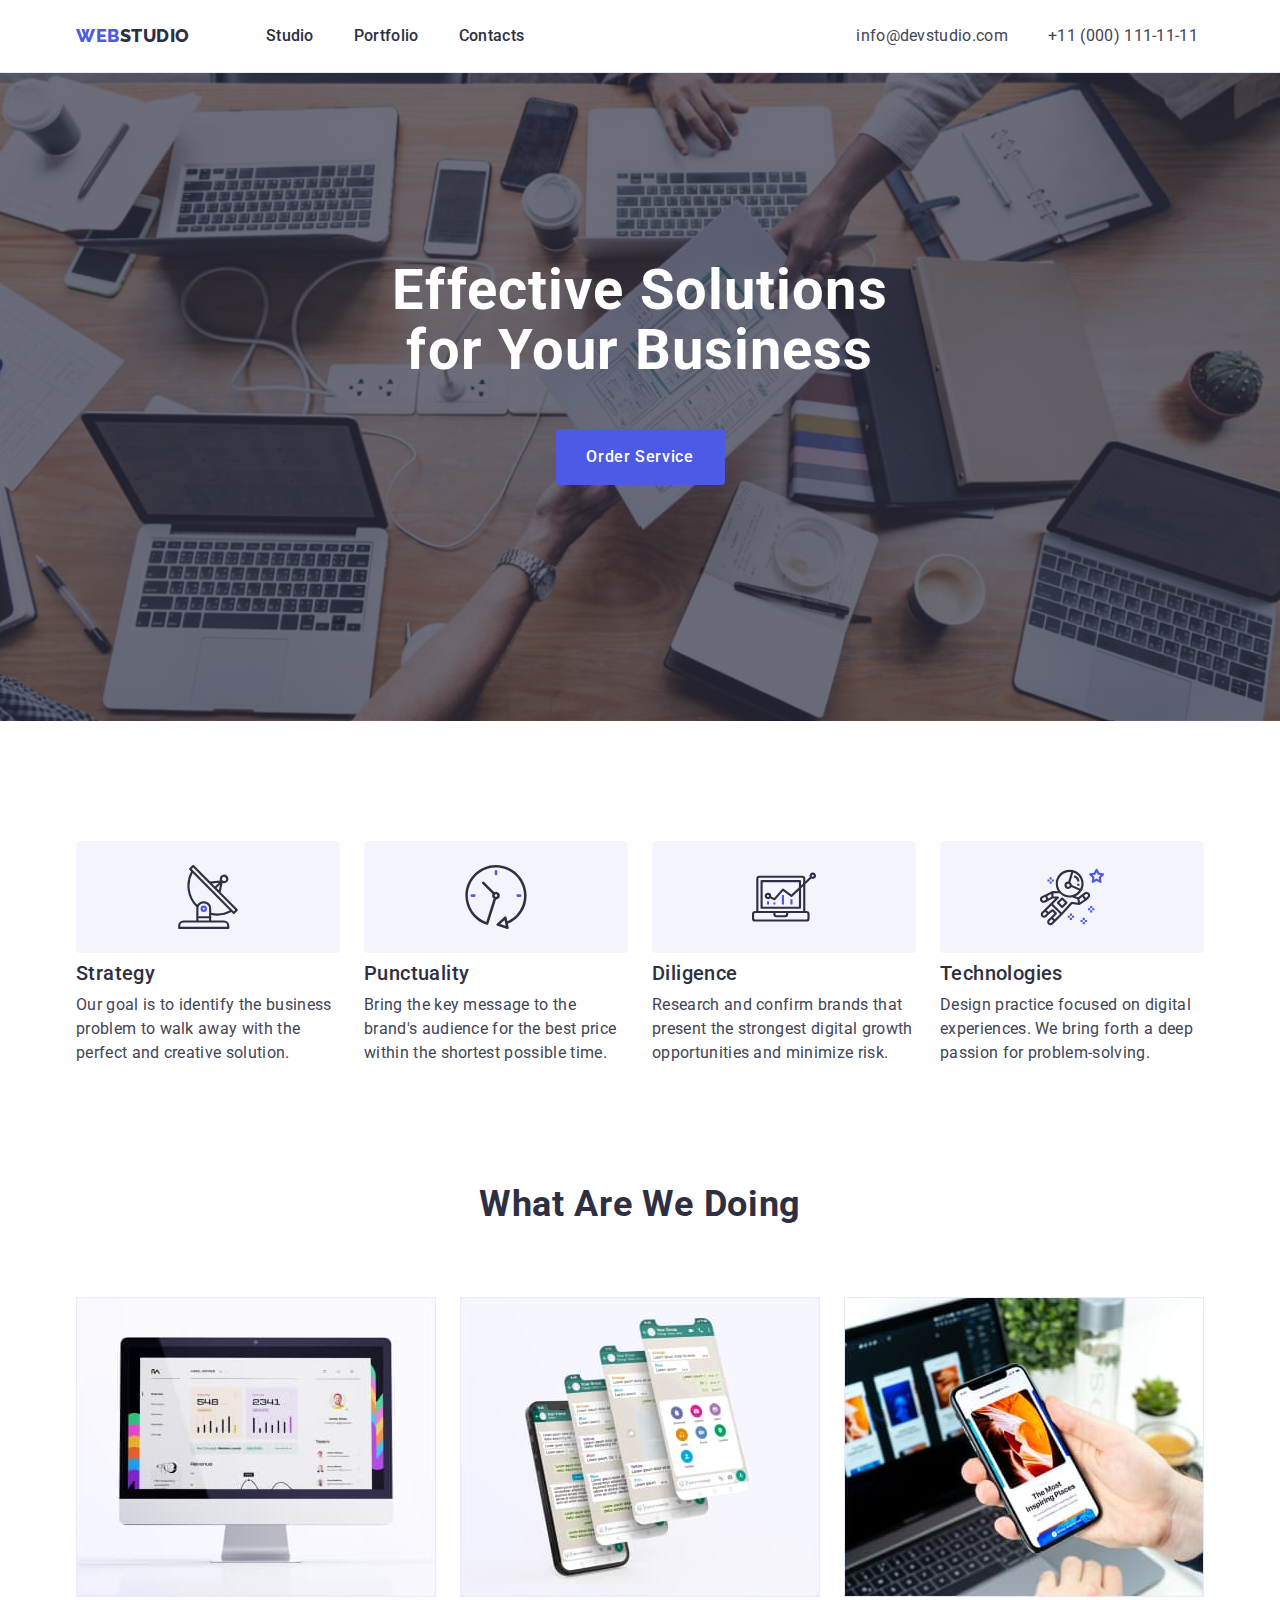
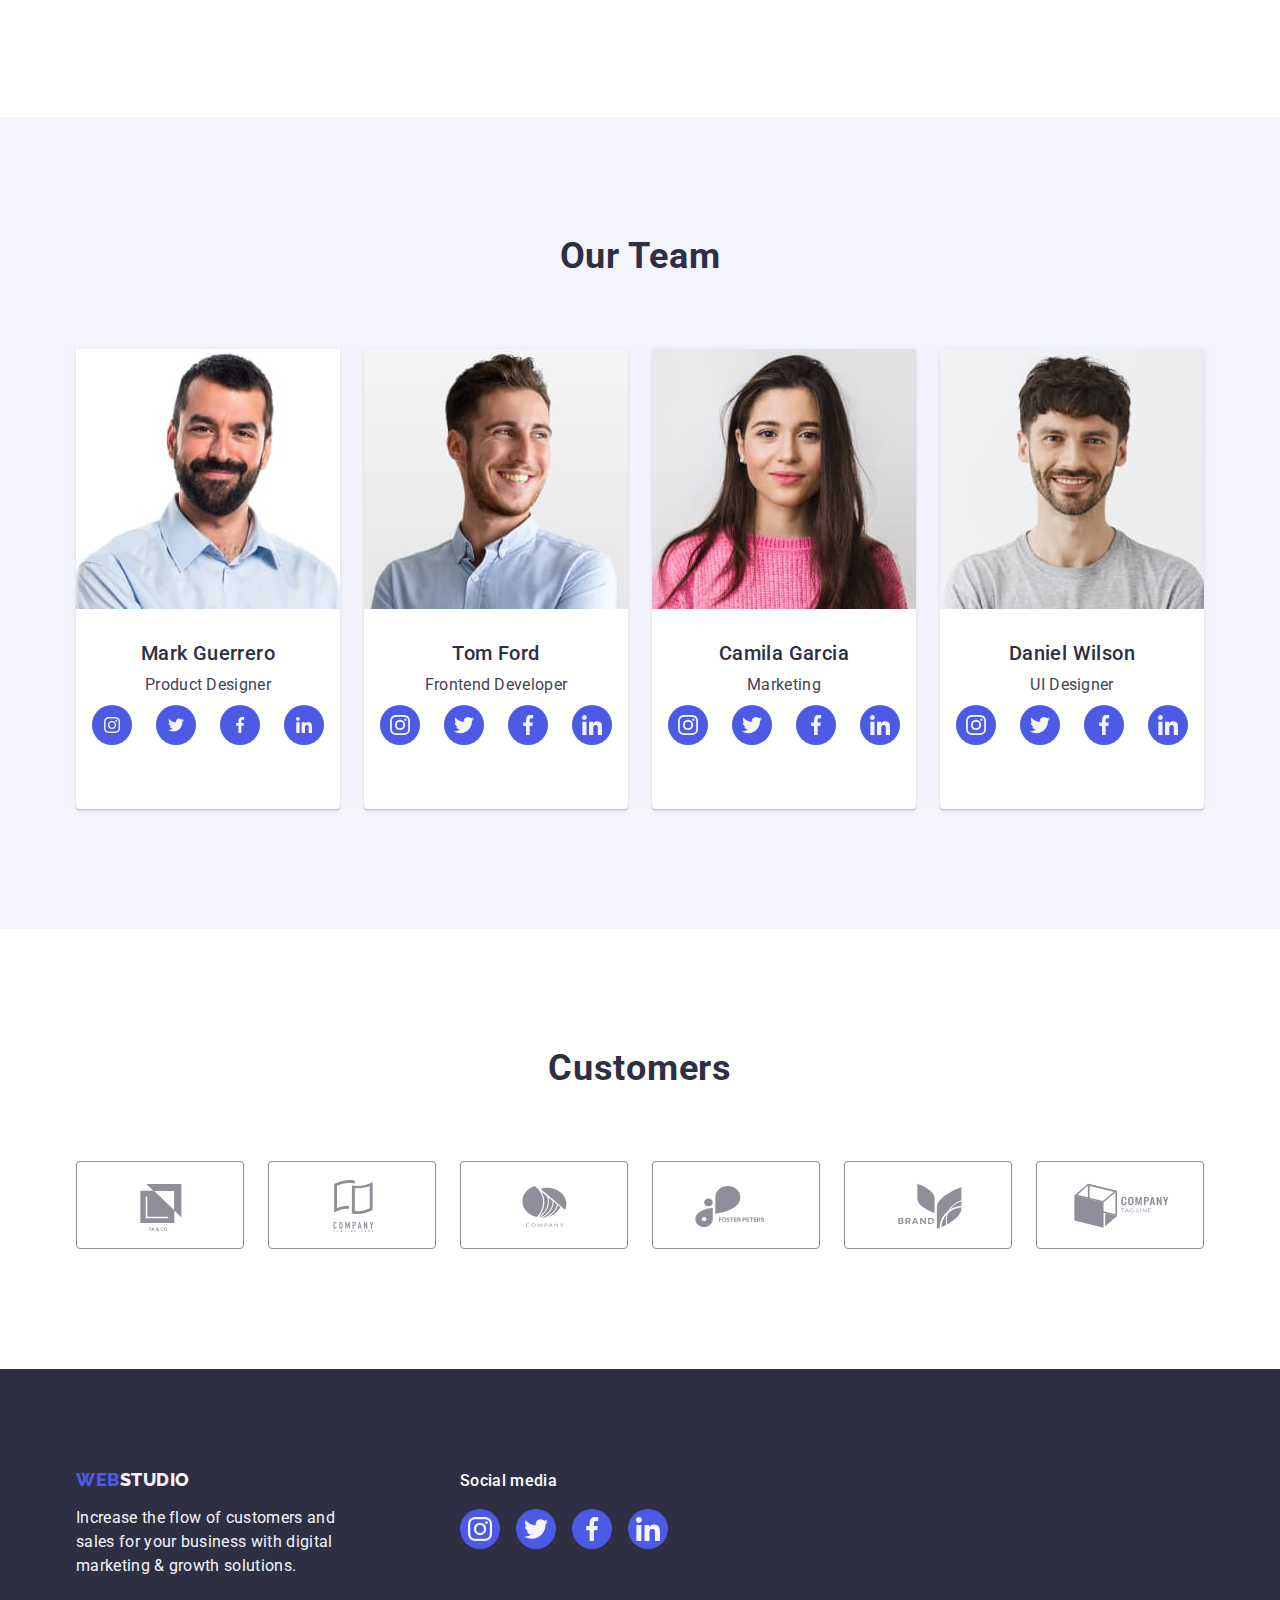
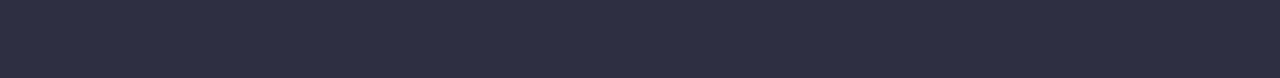
==== commit 34ae9836: "finish" ====
--- a/index.html
+++ b/index.html
@@ -53,7 +53,7 @@
     <main>
       <!--Hero-->
       <section class="section-hero section">
-        <div class="container hero-list">
+        <div class="hero-list container">
           <h1 class="hero">Effective Solutions for Your Business</h1>
           <button type="button" class="button">Order Service</button>
         </div>
@@ -356,7 +356,7 @@
               </a>
             </li>
             <li class="customers-link-all">
-              <a href=""class="customers-link">
+              <a href="" class="customers-link">
                 <svg class="customers-icons" width="104" height="56">
                   <use href="./images/icons.svg#logo-5"></use>
                 </svg>
--- a/css/styles.css
+++ b/css/styles.css
@@ -145,13 +145,13 @@
     background-repeat: no-repeat;
     background-position: center;
     background-size: cover;
+    max-width: 1440px;
 }
 
 .hero-list {
     display: flex;
     flex-direction: column;
     justify-content: center;
-    max-width: 1440px;
 }
 
 .hero {
@@ -400,7 +400,7 @@
     font-size: 16px;
     line-height: 1.5;
     letter-spacing: 0.02em;
-    color: var(--white-filler-color);
+    color: var(--text-color);
     margin-bottom: 16px;
 }
 
